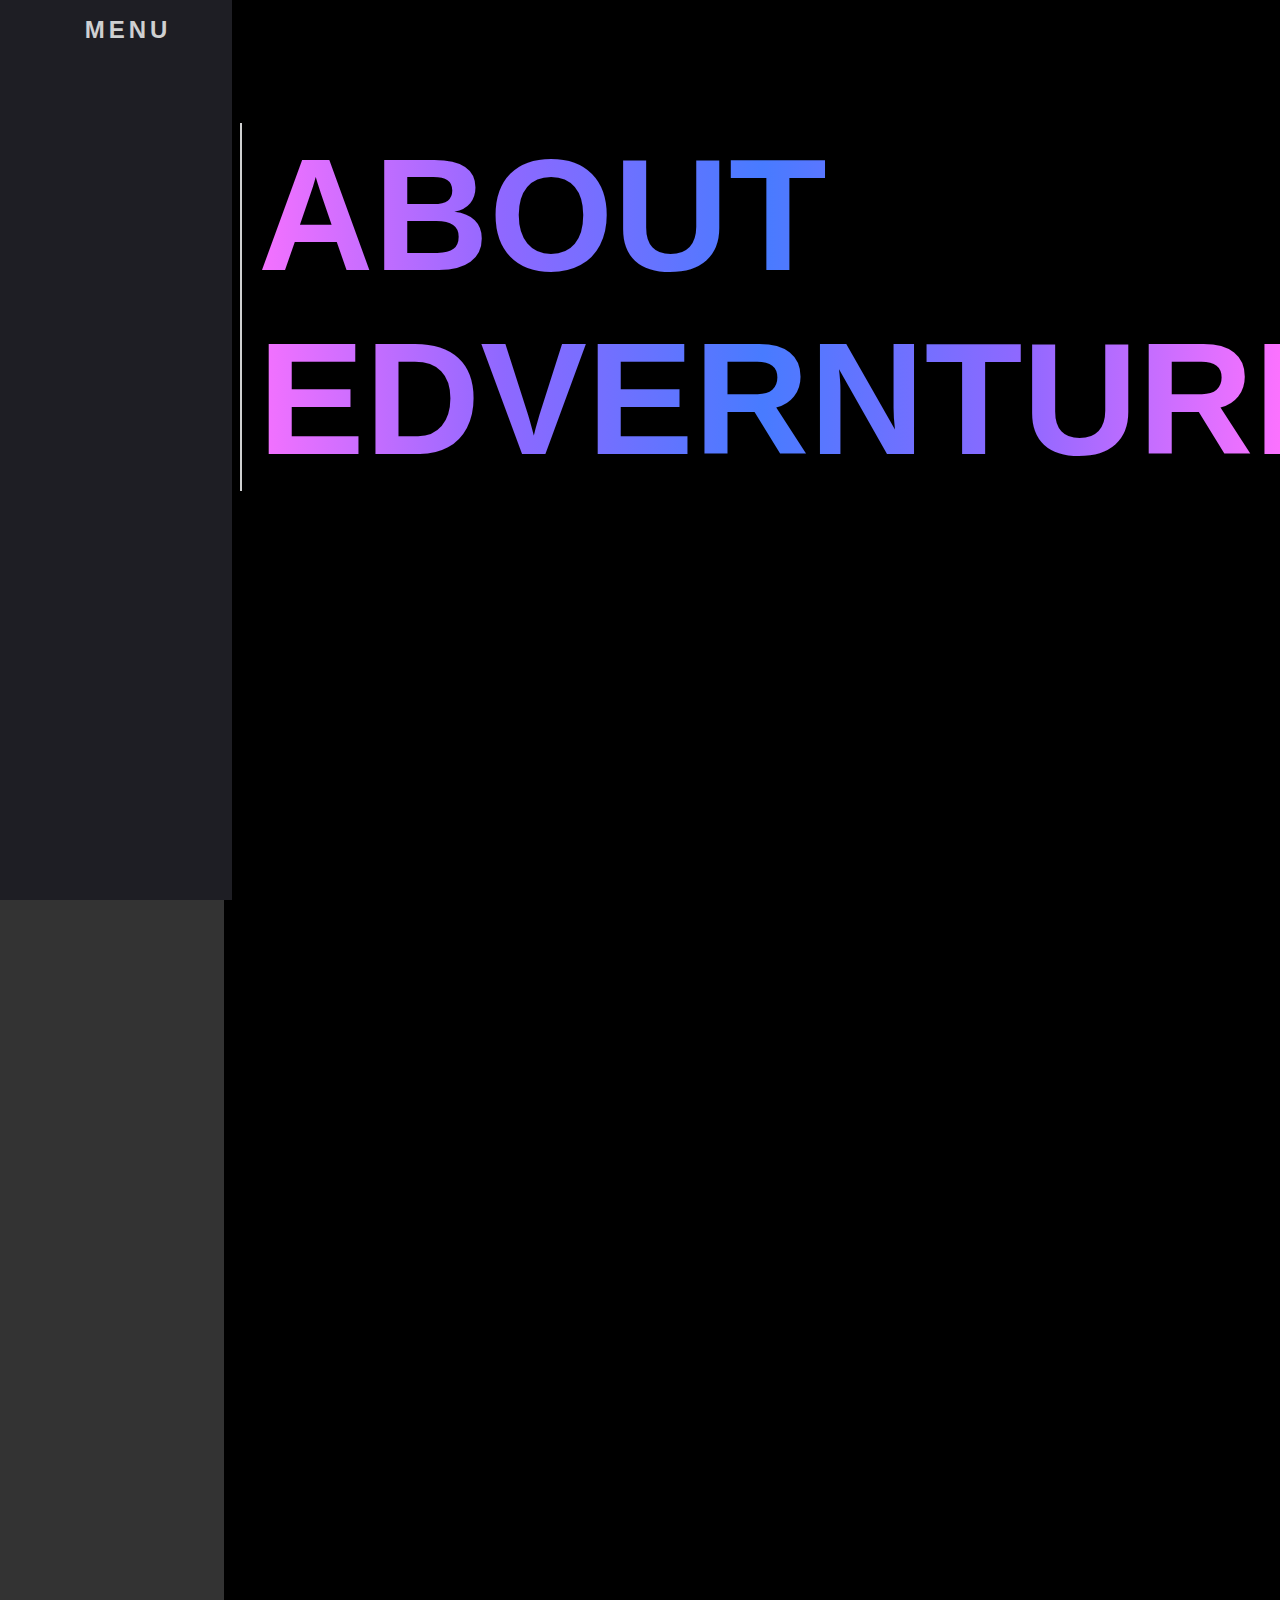
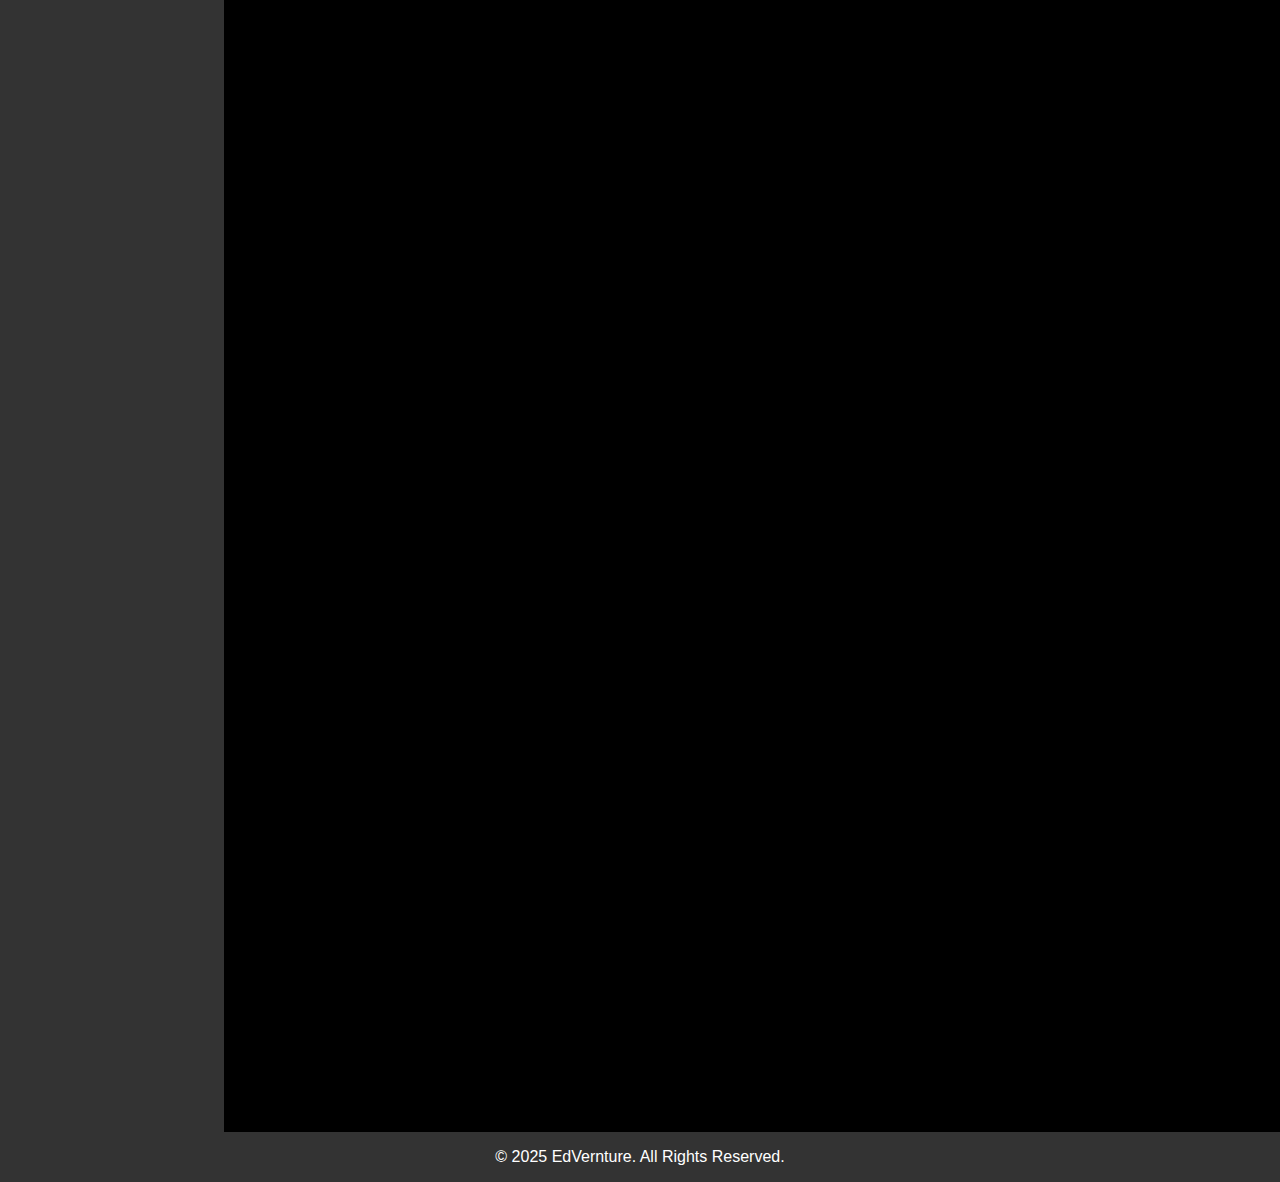
==== Assets/pages/about.html @ 07f0054b "First commit: Basic structure of the website" ====
<!DOCTYPE html>
<html lang="en">
    <head>
        <meta charset="UTF-8">
        <meta name="viewport" content="width=device-width, initial-scale=1.0">
        <title>About EDVERNTURE</title>
        <link rel="stylesheet" href="./about.css">
    </head>
    <body>
        <nav class="navbar">
            <ul class="navbar-nav">
                <li class="logo">
                    <svg id="menuIcon" xmlns="http://www.w3.org/2000/svg" x="0px" y="0px" width="40" height="40" viewBox="0,0,256,256">
                        <g fill="#fffefe" fill-rule="nonzero" stroke="none" stroke-width="1" stroke-linecap="butt" stroke-linejoin="miter" stroke-miterlimit="10" stroke-dasharray="" stroke-dashoffset="0" font-family="none" font-weight="none" font-size="none" text-anchor="none" style="mix-blend-mode: normal"><g transform="scale(5.12,5.12)"><path d="M0,9v2h50v-2zM0,24v2h50v-2zM0,39v2h50v-2z"></path></g></g>
                    </svg>
                    <span class="linktext">MENU</span>                
                </li>
            </ul>
        </nav>

        <div class="main">
            <div id="heading" class="hidden">
                <h1>About<br>EdVernture.</h1>
            </div>
            <div id="us" class="hidden">
                <div class="question">
                    <img src="../svg/questions.svg">
                </div>
                <section class="textcontainer">
                    <p class="who"><b>Who are we?</b></p>
                    <p class="weare">
                        Edvernture is a leading online platform that offers premium 
                        courses across various domains. 
                        Our mission is to make quality education accessible to 
                        everyone and empower individuals to achieve their career 
                        goals.
                    </p>
                </section>
            </div>
            <div id="mission" class="hidden">
                <div class="textContainer">
                    <p class="missionHeading">
                        Our Mission
                    </p>
                    <p class="missionTxt">
                        Our mission is to bridge the skill gap by 
                        providing world-class educational content 
                        and empowering learners with practical skills 
                        to succeed in the real world.
                    </p>
                </div>
                <img src="../svg/mission.svg">
            </div>
        </div>
        <footer>
            <p>&copy; 2025 EdVernture. All Rights Reserved.</p>
        </footer>
        <script>
            const navbar = document.querySelector(".navbar");
            const menuIcon = document.getElementById("menuIcon");
            navbar.addEventListener("mouseenter",() =>{
                menuIcon.style.display = "none";
                document.querySelector(".main").style.marginLeft = "14rem";
            });
            navbar.addEventListener("mouseleave", ()=>{
                menuIcon.style.display = "block";
                document.querySelector(".main").style.marginLeft = "4rem";
            });

            const observer = new IntersectionObserver((entries)=>{
                entries.forEach((entry) => {
                    console.log(entry)
                    if(entry.isIntersecting){
                        entry.target.classList.add('show');
                    }
                    else{
                        entry.target.classList.remove('show');
                    }
                })
            });
            const animationElement = document.querySelectorAll(".hidden");
            animationElement.forEach((el)=>observer.observe(el));
        </script>
    </body>
</html>
---- Assets/pages/about.css ----
:root{
    font-size: 16px;
    font-family: Arial, sans-serif;
    --text-primary:#CFD0D1;
    --text-secondary:#ffffff;
    --bg-primary: #333;
    --bg-secondary: #000;
}
body {
    margin: 0;
    padding: 0;
    background-color: #333;
}

/* Scrollbar  */
body::-webkit-scrollbar{
    width: 0.25rem;
}
body::-webkit-scrollbar-track{
    background: #1e1e24;
}

/* navigation bar */
.navbar{
    width: 4rem;
    height: 100vh;
    padding-left: 0.5rem;
    position: fixed;
    background-color: var(--bg-secondary);
    transition: 200ms ease;
}
.navbar ul {
    list-style: none;
    margin: 0;
    padding: 0;
    display: flex;
    flex-direction: column;
    align-items: center;
}
.navlink{
    display: flex;
    align-items: center;
    height: 5rem;
    color: var(--text-primary);
    text-decoration: none;
}
.linktext{
    display: none;
    margin-left: 1rem;
}
.navbar:hover{
    width: 14rem;
    background:#1e1e24;
}
.navbar:hover .linktext{
    display:block;
}
.nav-item:last-child{
    margin: auto;
}
.navlink svg{
    min-width: 1rem;
    margin: 0 1.5rem;
}
.logo{
    font-weight: bold;
    text-transform: uppercase;
    margin-top: 1rem;
    margin-bottom: 1rem;
    text-align: center;
    font-size: 1.5rem;
    letter-spacing: 0.3ch;
    width: 100%;
    color: var(--text-primary);
}
.logo svg{
    transform: rotate(0deg);
    transition: tranform 200ms;
    padding-top: 1.5rem;
}
.navbar:hover .logo svg{
    transform:rotate(-180deg);
}
#menuIcon{
    padding-left:0.5rem;
}

.main{
    margin-left: 4rem;
    padding: 1rem;
    height: 300vh;
    background: var(--bg-secondary);
    display: flex;
    flex-direction: column;
}

#heading{
    height: 100vh;
    background-color: var(--bg-secondary);
    color: var(--text-primary);
}
#heading h1{
    font-size: 10rem;
    padding-left: 1rem;
    width: 100%;
    border-left: 2px solid var(--text-primary);
    text-transform: uppercase;
    background: linear-gradient(to right, #fc72ff, #8f68ff, #487bff, 
        #8f68ff,#fc72ff);
    background-clip: text;
    -webkit-background-clip: text;
    -webkit-text-fill-color: transparent;
    animation: animate-gradient 2.5s linear infinite;
    position: fixed;
}
#us{
    color: var(--text-primary);
    letter-spacing: 0.3ch;
    display:grid;
    grid-template-columns: 50% 50%;
    height: 60vh;
}
.textcontainer{
    display: flex;
    flex-direction: column;
    justify-content: center;
    align-items: center;
}
.question img{
    width: 100%;
    height: 100%;
    object-fit: cover;
}
.who{
    margin: 1.5rem;
    font-size: 5rem;
}
.weare{
    padding-left: 3rem;
}

#mission{
    margin-top: 20rem;
    color: var(--text-primary);
    letter-spacing: 0.3ch;
    display: grid;
    grid-template-columns: 50% 50%;
    height:60vh;
}
.textContainer{                             /* textContainer and textcontainer are different classes*/
    display: flex;
    flex-direction: column;
    justify-content: center;
    align-items: center;
}
.missionHeading{
    margin: 1.5rem;
    font-size: 5rem;
    font-weight: bold;
}
.missionTxt{
    padding-left:3rem;
}
footer {
    background-color: #333;
    color: white;
    text-align: center;
}
.hidden{
    opacity: 0;
    filter: blur(5px);
    transform: translateX(-100%);
    transition: all 1s;
}
.show{
    opacity: 1;
    filter: blur(0);
    transform: translateX(0);
}
/* Animation */
@keyframes animate-gradient{
    to{
        background-position: 200%;
    }
}
@media(prefers-reduced-motion){
    .hidden{
        transition: none;
    }
}
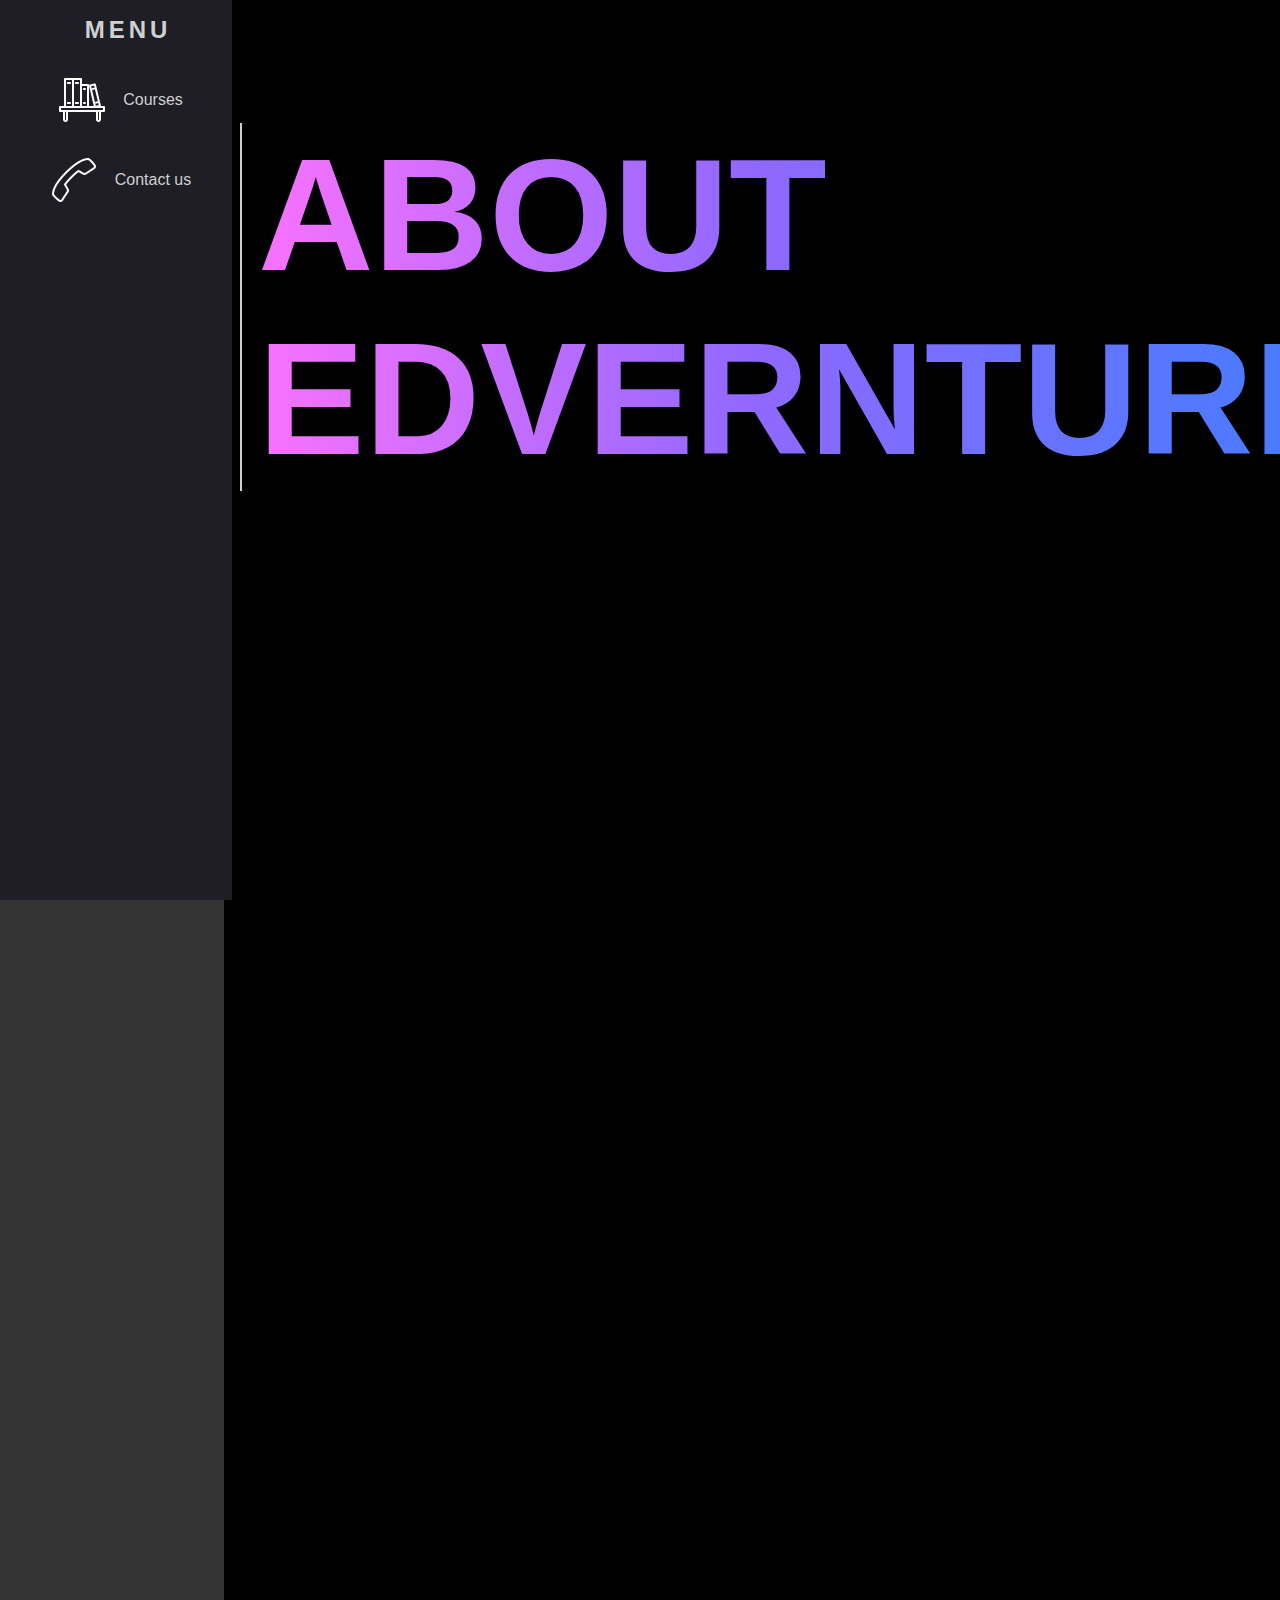
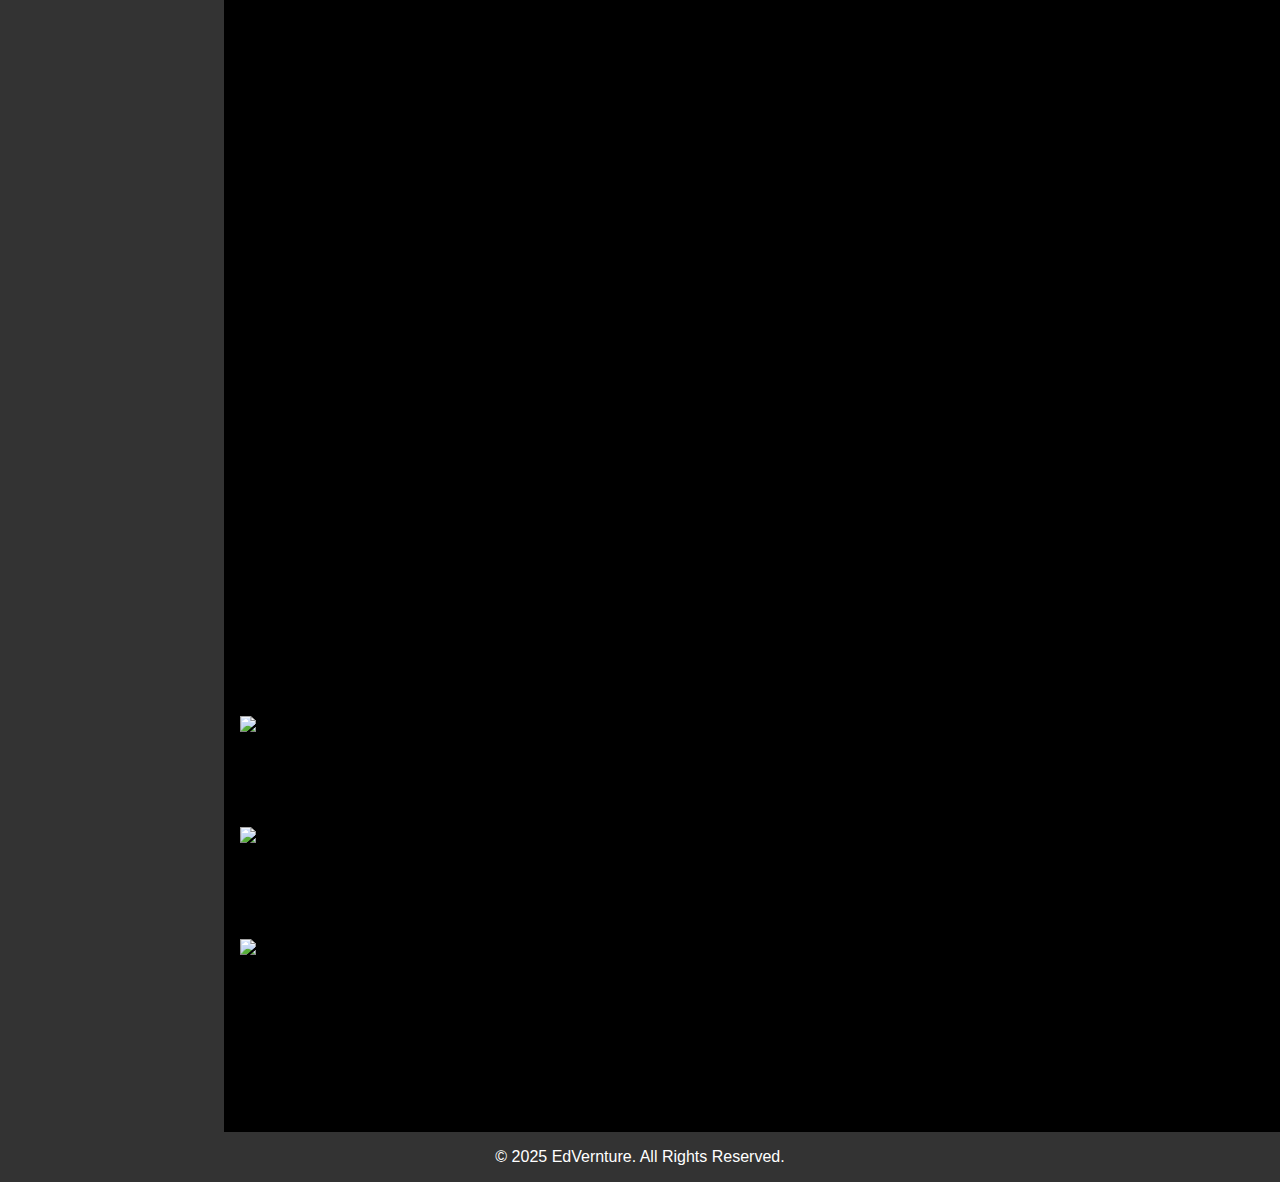
==== commit 44e92000: "Updated Navigation bar and fixed The heading animation" ====
--- a/Assets/pages/about.html
+++ b/Assets/pages/about.html
@@ -14,6 +14,19 @@
                         <g fill="#fffefe" fill-rule="nonzero" stroke="none" stroke-width="1" stroke-linecap="butt" stroke-linejoin="miter" stroke-miterlimit="10" stroke-dasharray="" stroke-dashoffset="0" font-family="none" font-weight="none" font-size="none" text-anchor="none" style="mix-blend-mode: normal"><g transform="scale(5.12,5.12)"><path d="M0,9v2h50v-2zM0,24v2h50v-2zM0,39v2h50v-2z"></path></g></g>
                     </svg>
                     <span class="linktext">MENU</span>                
+                </li>
+                <li class="nav-item">
+                    <a href="./courses.html" class="navlink">
+                        <img src="../img/Courses.png">
+                        <span class="linktext">Courses</span>
+                    </a>
+                </li>
+                <li class="nav-item">
+                    <a href="./contact.html" class="navlink">
+                        <img src="../img/Contact.png">
+                          
+                        <span class="linktext">Contact us</span>
+                    </a>
                 </li>
             </ul>
         </nav>
@@ -51,6 +64,26 @@
                 </div>
                 <img src="../svg/mission.svg">
             </div>
+            <div class="team-container">
+                <div class="team-member">
+                    <img src="https://via.placeholder.com/100" alt="Founder">
+                    <h3>Hardik Jalan</h3>
+                    <p>Founder & CEO</p>
+                </div>
+                <div class="team-member">
+                    <img src="https://via.placeholder.com/100" alt="Instructor">
+                    <h3>Ayush Bhardwaj</h3>
+                    <p>Lead Instructor</p>
+                </div>
+                <div class="team-member">
+                    <img src="https://via.placeholder.com/100" alt="Marketing Head">
+                    <h3>Kevin Parakal</h3>
+                    <p>Marketing Head</p>
+                </div>
+                
+                   
+                </div>
+            </div>
         </div>
         <footer>
             <p>&copy; 2025 EdVernture. All Rights Reserved.</p>
--- a/Assets/pages/about.css
+++ b/Assets/pages/about.css
@@ -106,12 +106,12 @@
     border-left: 2px solid var(--text-primary);
     text-transform: uppercase;
     background: linear-gradient(to right, #fc72ff, #8f68ff, #487bff, 
-        #8f68ff,#fc72ff);
+    #8f68ff,#fc72ff);
+    background-size: 200%;
     background-clip: text;
     -webkit-background-clip: text;
     -webkit-text-fill-color: transparent;
-    animation: animate-gradient 2.5s linear infinite;
-    position: fixed;
+    animation: animate-gradient 2s linear infinite;
 }
 #us{
     color: var(--text-primary);
@@ -182,6 +182,8 @@
     to{
         background-position: 200%;
     }
+    /* 0% { background-position: left; }
+    100% { background-position: right; } */
 }
 @media(prefers-reduced-motion){
     .hidden{
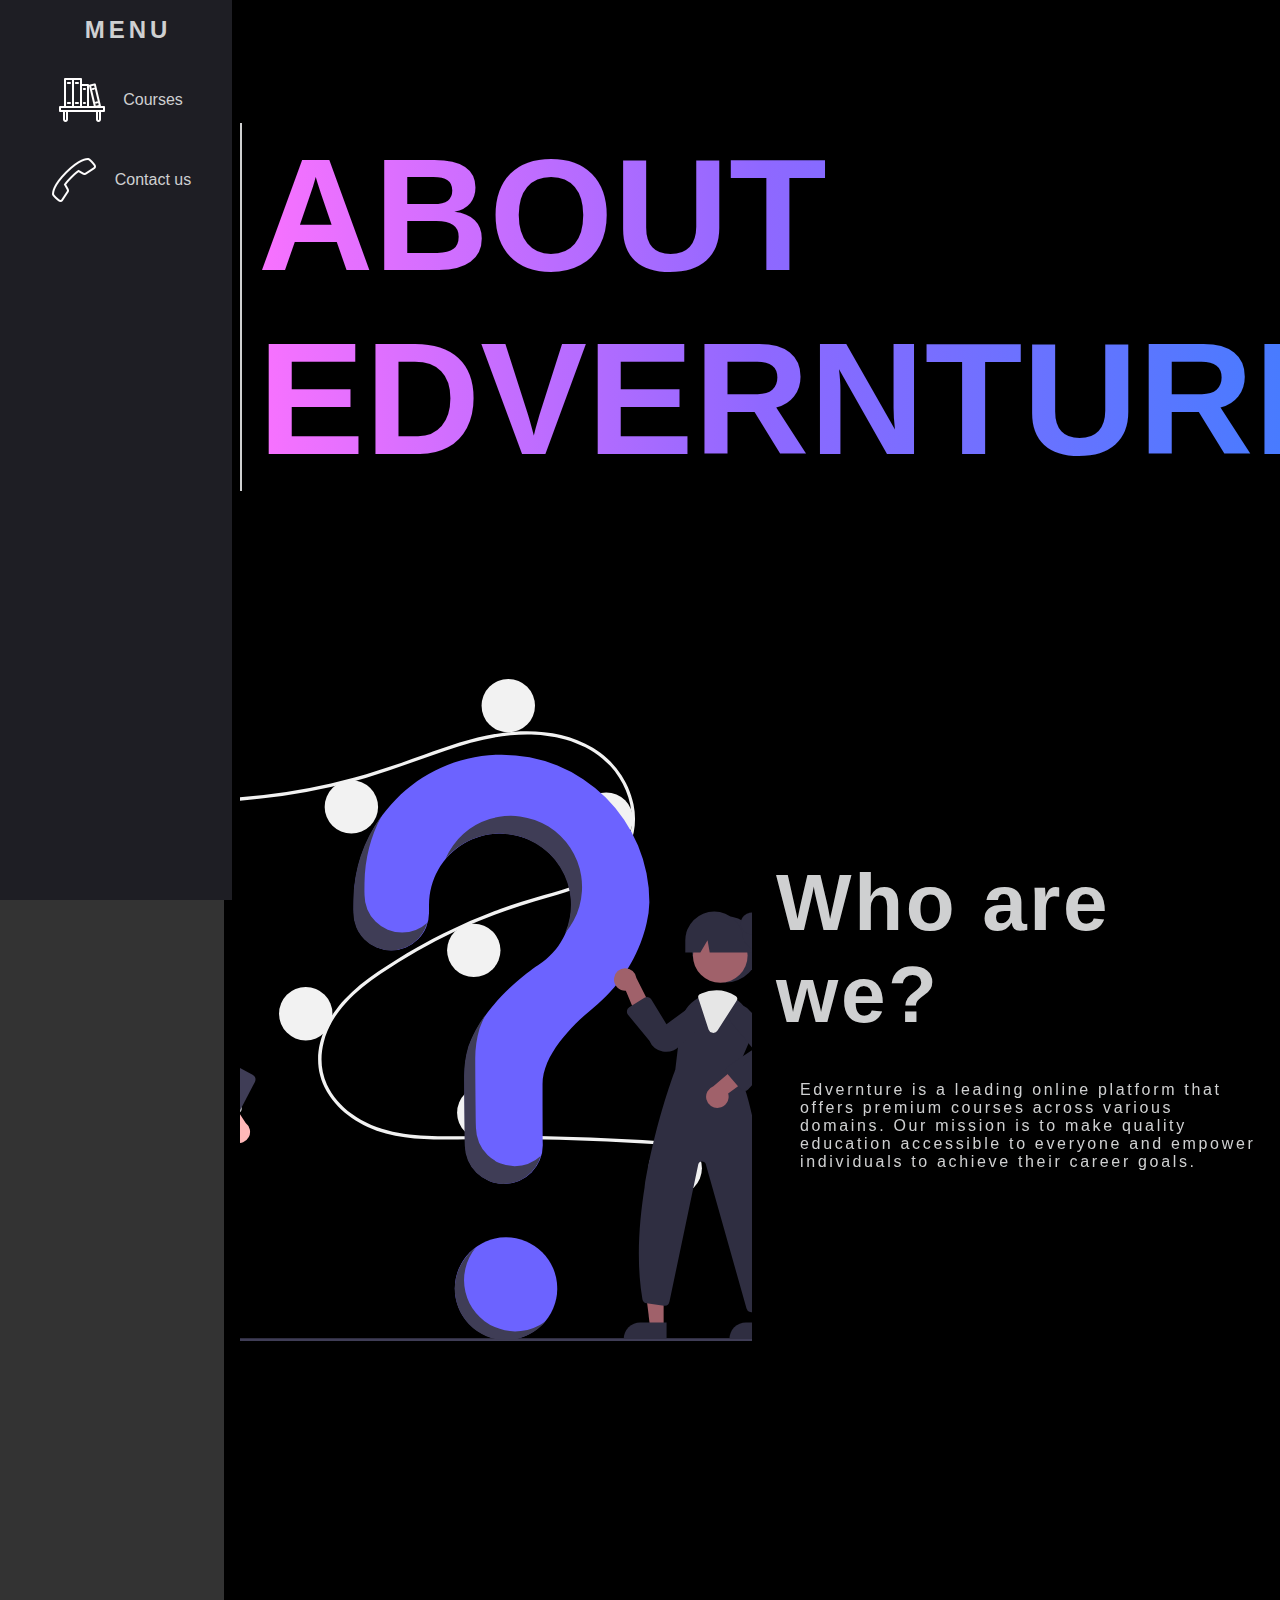
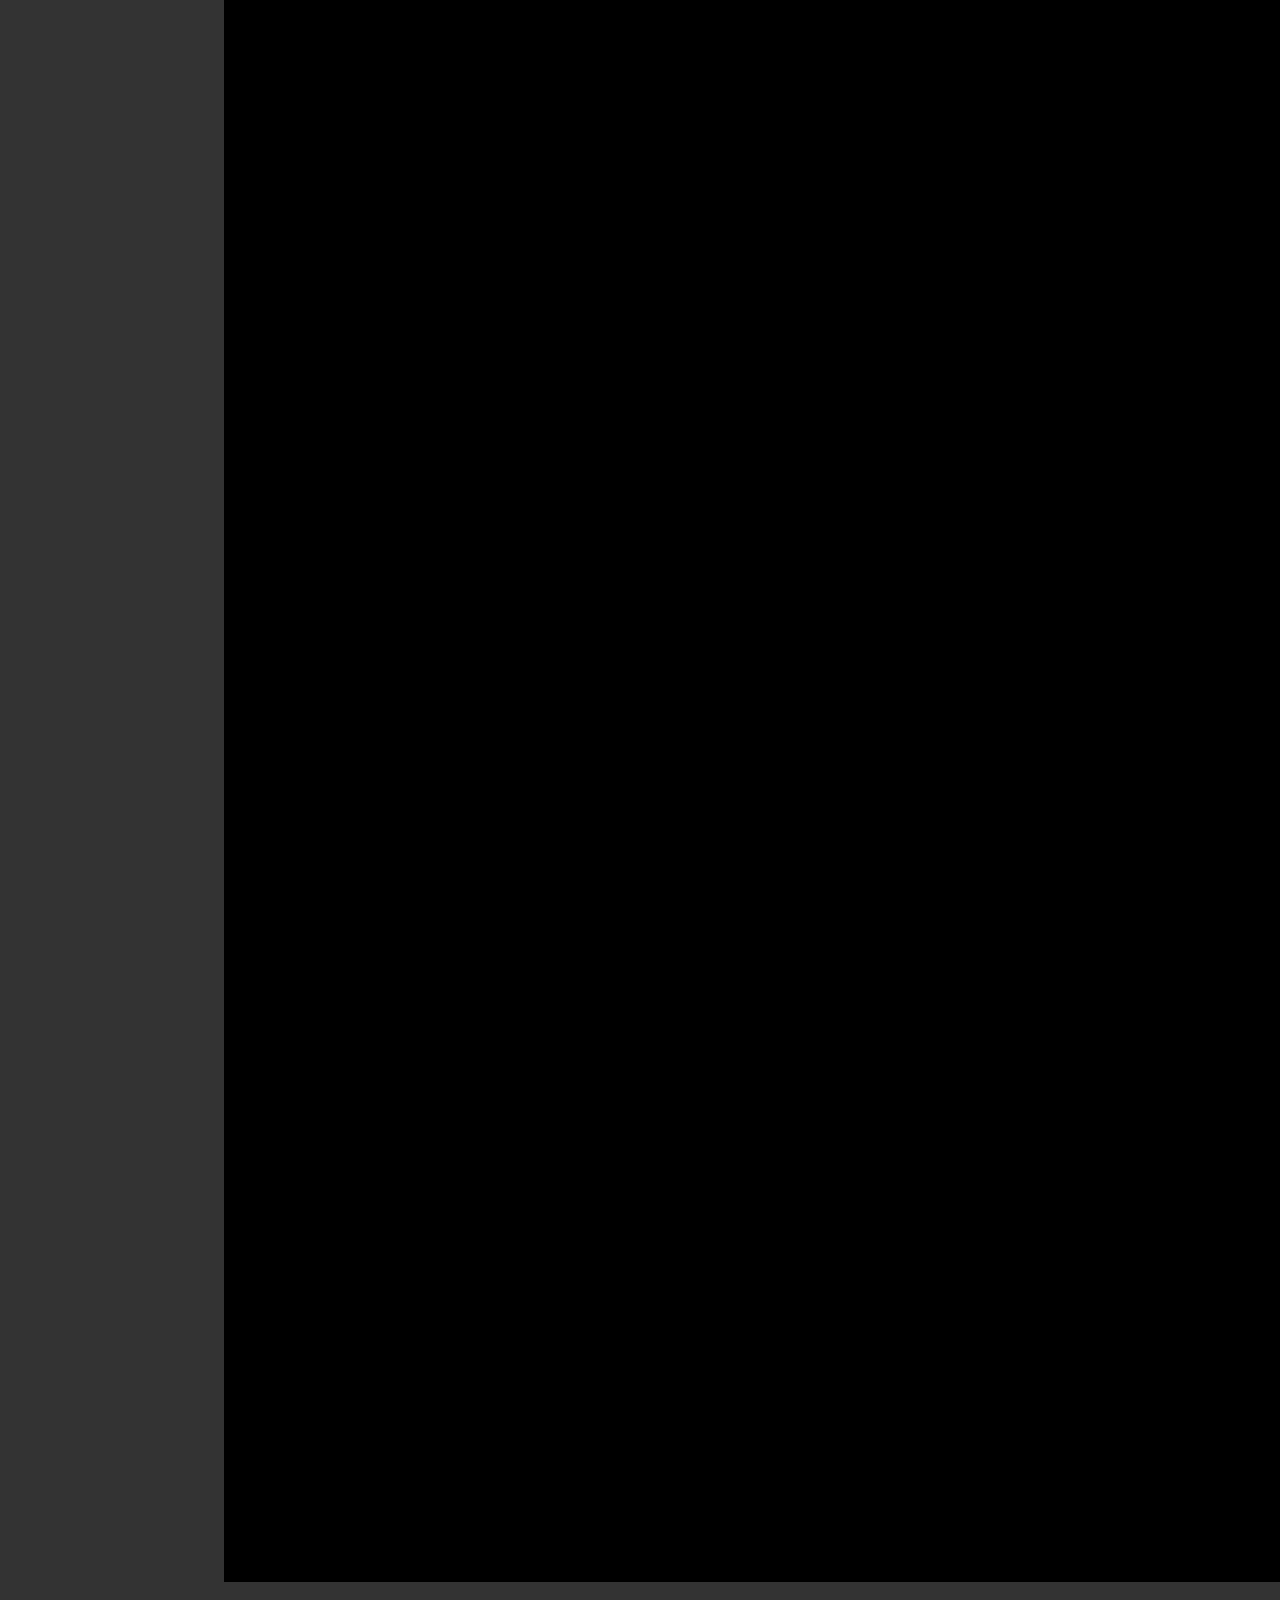
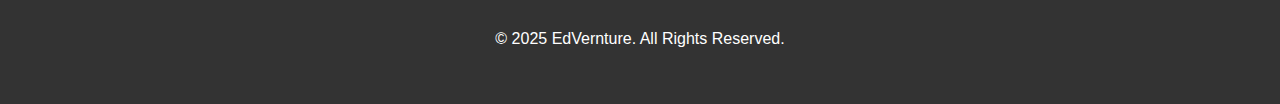
==== commit e59a7b63: "Added Team Section" ====
--- a/Assets/pages/about.html
+++ b/Assets/pages/about.html
@@ -64,25 +64,19 @@
                 </div>
                 <img src="../svg/mission.svg">
             </div>
-            <div class="team-container">
-                <div class="team-member">
-                    <img src="https://via.placeholder.com/100" alt="Founder">
-                    <h3>Hardik Jalan</h3>
-                    <p>Founder & CEO</p>
+
+            <div class="hidden" id="team">
+                <div class="team-container">
+                    <div class="team-member">
+                        <h3>Ayush Saraf</h3>
+                        <p>Founder</p>
+                    </div>
+                    <div class="team-member">
+                        <h3>Shlok Ghadekar</h3>
+                        <p>CEO</p>
+                    </div>
                 </div>
-                <div class="team-member">
-                    <img src="https://via.placeholder.com/100" alt="Instructor">
-                    <h3>Ayush Bhardwaj</h3>
-                    <p>Lead Instructor</p>
-                </div>
-                <div class="team-member">
-                    <img src="https://via.placeholder.com/100" alt="Marketing Head">
-                    <h3>Kevin Parakal</h3>
-                    <p>Marketing Head</p>
-                </div>
-                
-                   
-                </div>
+                <h2 class="team">Our Team</h2>
             </div>
         </div>
         <footer>
@@ -113,6 +107,17 @@
             });
             const animationElement = document.querySelectorAll(".hidden");
             animationElement.forEach((el)=>observer.observe(el));
+
+            const color1 = "#333";
+            const teamMember = document.querySelectorAll(".team-member");
+            teamMember.forEach((el) => {
+                el.addEventListener("mouseenter",() => {
+                    el.style.backgroundColor = 'white';
+                });
+                el.addEventListener("mouseleave",() => {
+                    el.style.backgroundColor = '';
+                });
+            });
         </script>
     </body>
 </html>
--- a/Assets/pages/about.css
+++ b/Assets/pages/about.css
@@ -88,7 +88,7 @@
 .main{
     margin-left: 4rem;
     padding: 1rem;
-    height: 300vh;
+    height: 350vh;
     background: var(--bg-secondary);
     display: flex;
     flex-direction: column;
@@ -118,7 +118,7 @@
     letter-spacing: 0.3ch;
     display:grid;
     grid-template-columns: 50% 50%;
-    height: 60vh;
+    height: 100vh;
 }
 .textcontainer{
     display: flex;
@@ -145,7 +145,7 @@
     letter-spacing: 0.3ch;
     display: grid;
     grid-template-columns: 50% 50%;
-    height:60vh;
+    height:100vh;
 }
 .textContainer{                             /* textContainer and textcontainer are different classes*/
     display: flex;
@@ -161,9 +161,53 @@
 .missionTxt{
     padding-left:3rem;
 }
+#team{
+    height: 100vh;
+    padding-top: 20vh;
+    display: grid;
+    grid-template-columns: 50% 50%;
+}
+.team{
+    padding-top: 5rem;
+    text-align: center;
+    font-size: 5rem;
+    margin-bottom: 20px;
+    color: var(--text-primary);
+}
+.team-container {
+    padding-top: 5rem;
+    display: flex;
+    flex-direction: column;
+    gap: 20px;
+    text-align: center;
+}
+
+.team-member {
+    padding: 20px;
+    border-radius: 10px;
+    transition: transform 0.3s;
+}
+
+.team-member:hover {
+    transform: scale(1.05);
+}
+
+.team-member h3 {
+    margin: 10px 0 5px;
+    color: #a435f0;
+    font-size: 2rem;
+}
+
+.team-member p {
+    font-size: 0.9rem;
+    color: #999;
+}
+
 footer {
+    height: 10vh;
     background-color: #333;
     color: white;
+    padding-top:2rem;
     text-align: center;
 }
 .hidden{
@@ -182,8 +226,6 @@
     to{
         background-position: 200%;
     }
-    /* 0% { background-position: left; }
-    100% { background-position: right; } */
 }
 @media(prefers-reduced-motion){
     .hidden{
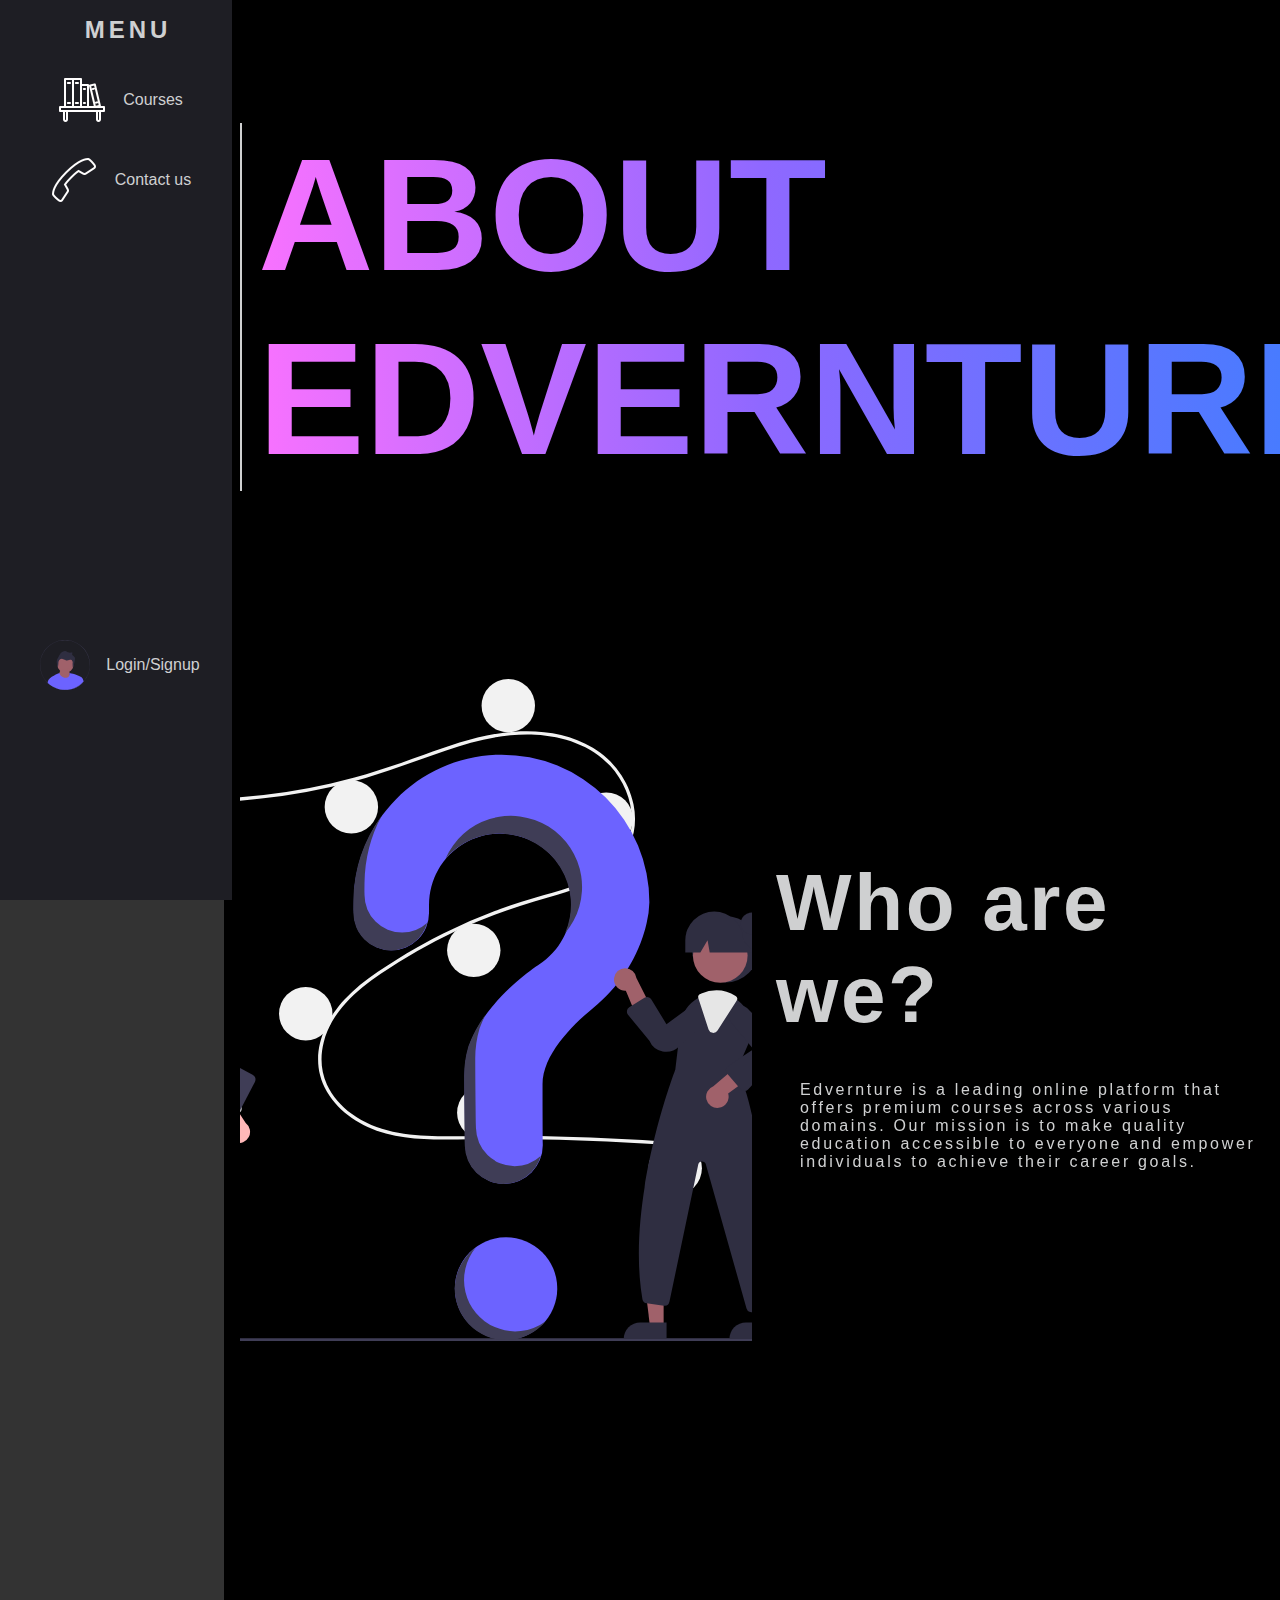
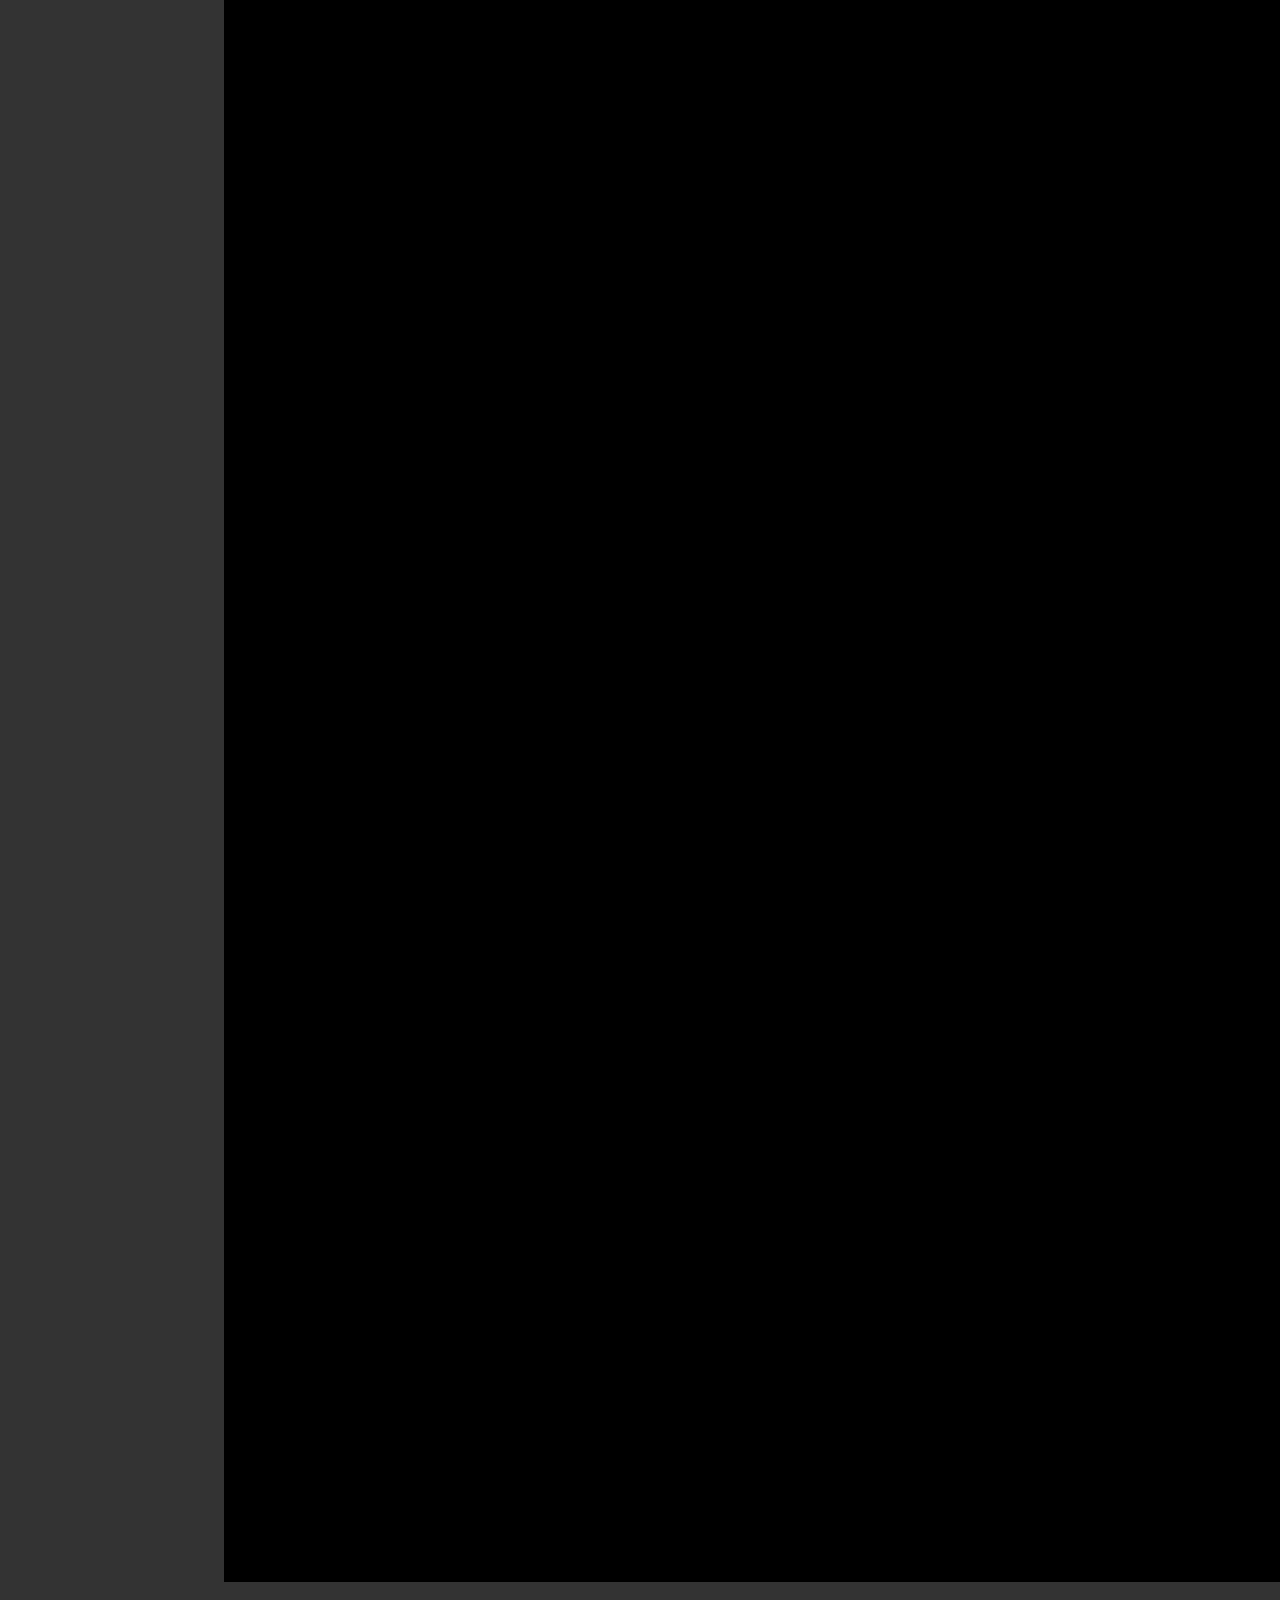
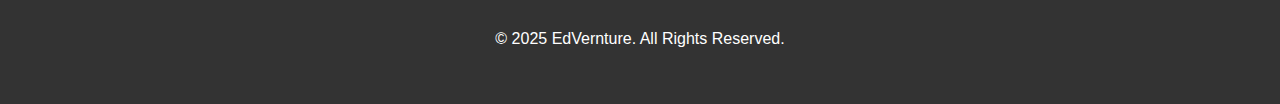
==== commit 73a1f1e5: "Added Login/Signup Page" ====
--- a/Assets/pages/about.html
+++ b/Assets/pages/about.html
@@ -26,6 +26,12 @@
                         <img src="../img/Contact.png">
                           
                         <span class="linktext">Contact us</span>
+                    </a>
+                </li>
+                <li class="nav-item" id="logincontainer">
+                    <a href="./login.html" class="navlink">
+                        <img src="../svg/profilePicMale.svg" id="login">
+                        <span class="linktext">Login/Signup</span>
                     </a>
                 </li>
             </ul>
--- a/Assets/pages/about.css
+++ b/Assets/pages/about.css
@@ -83,6 +83,12 @@
 }
 #menuIcon{
     padding-left:0.5rem;
+}#login{
+    height: 50px;
+    width: 50px;
+}
+#logincontainer{
+    margin-top:45vh;
 }
 
 .main{
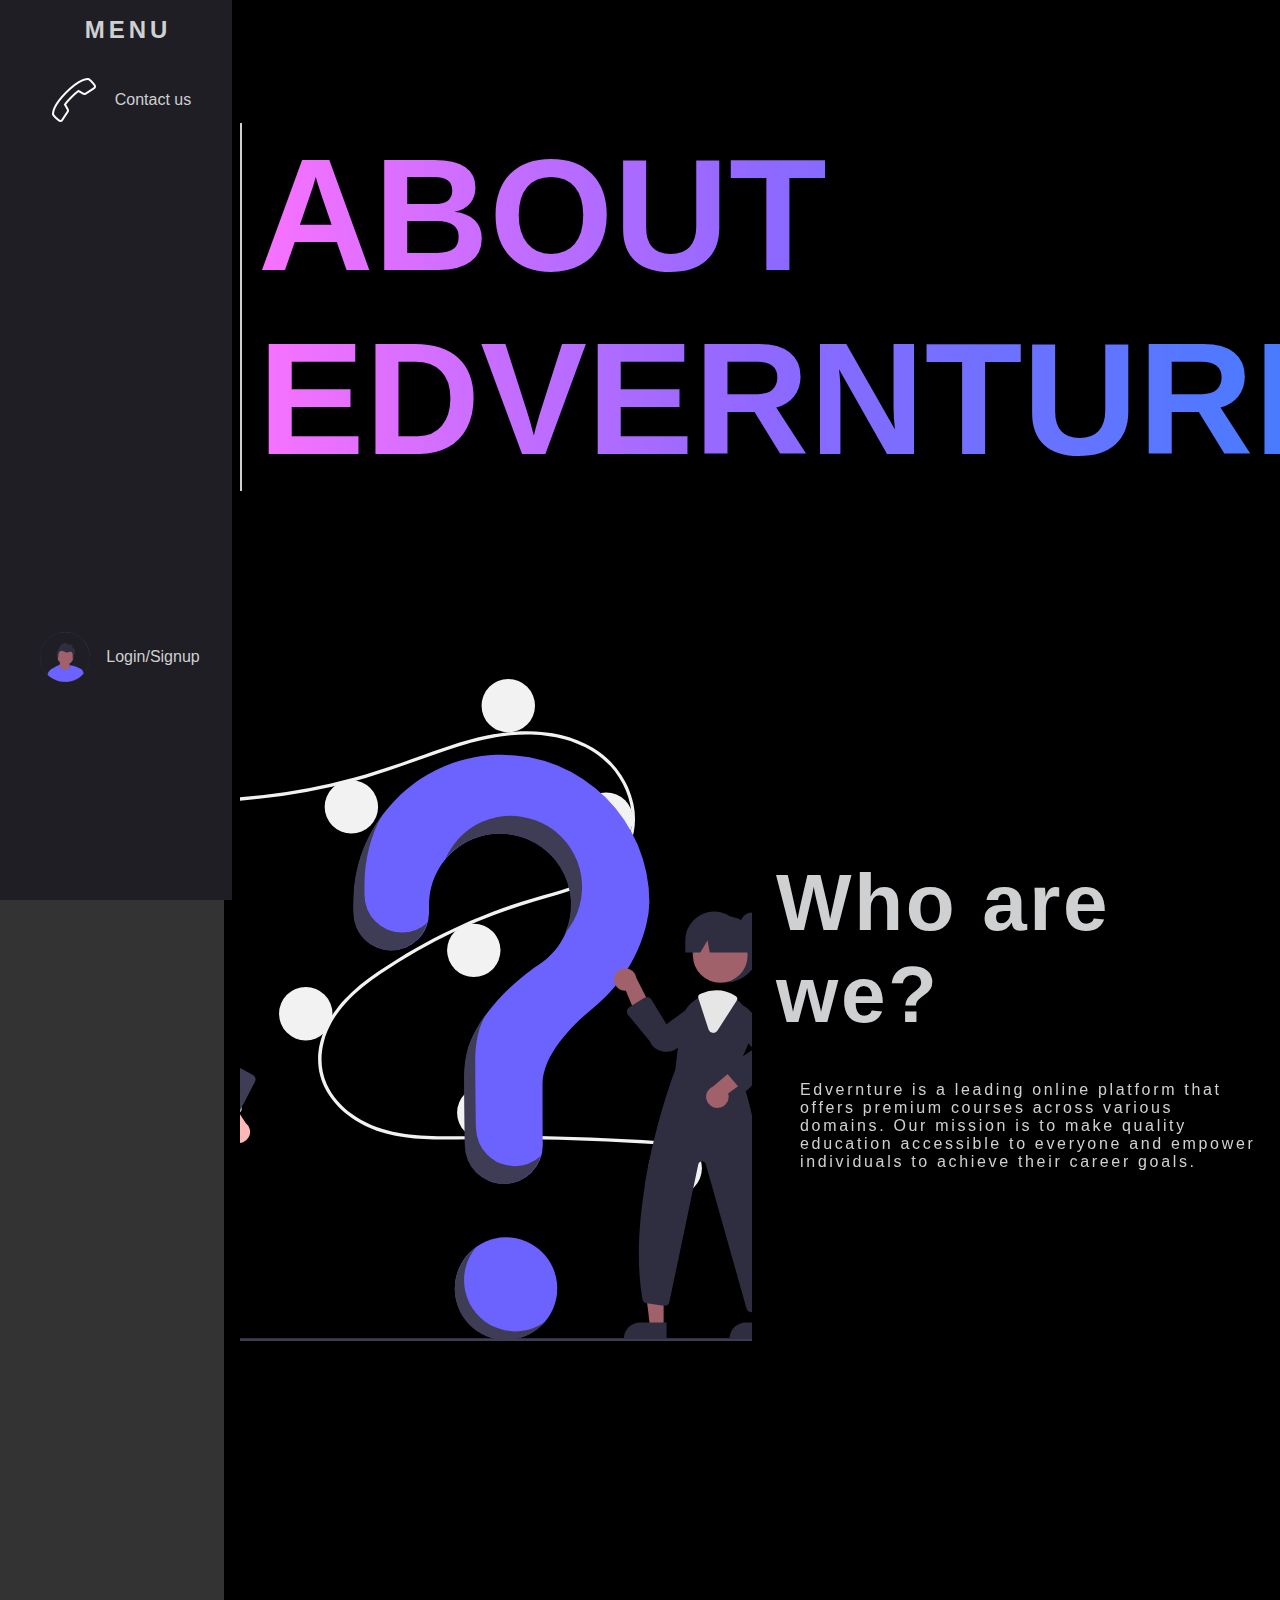
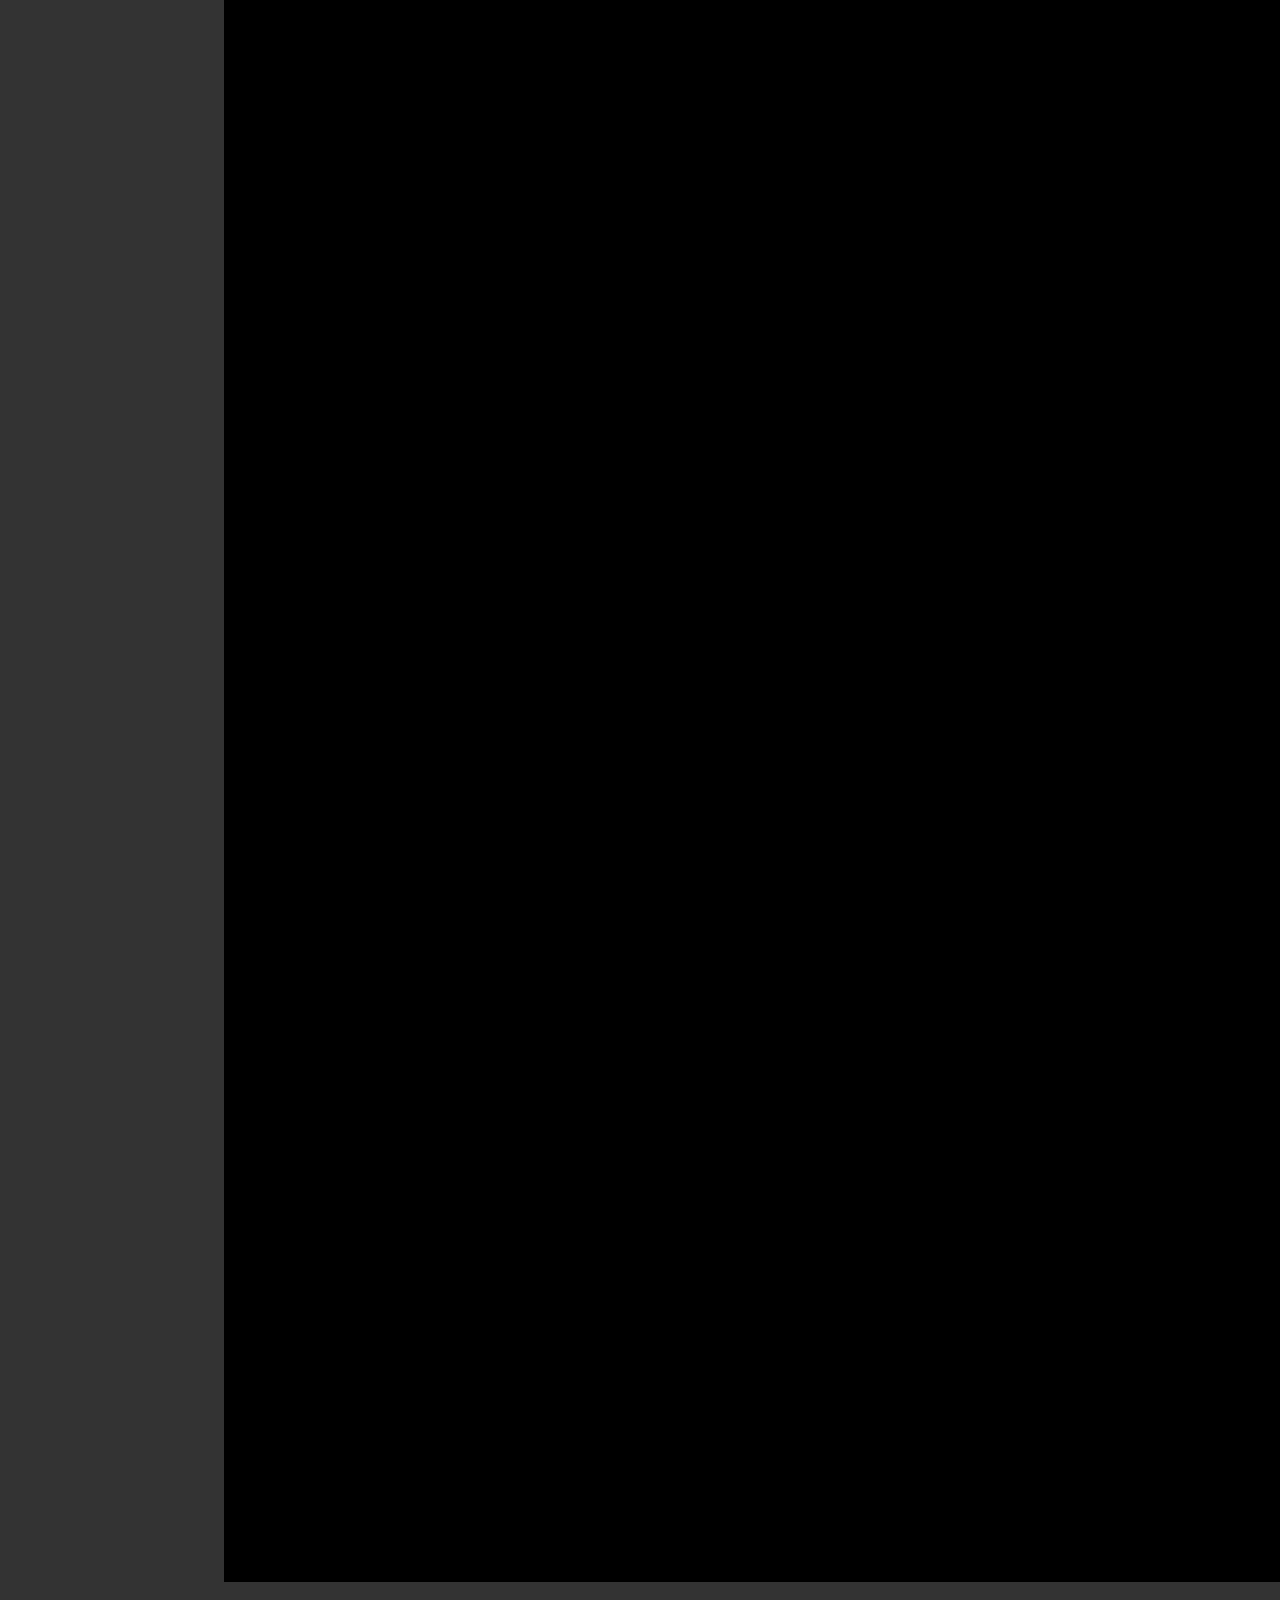
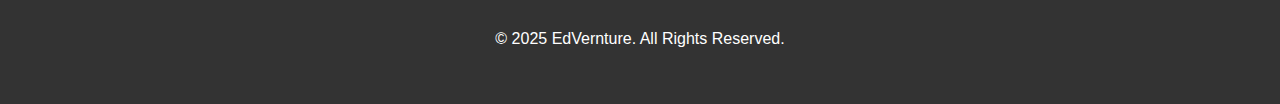
==== commit af09519d: "Added the login functionality" ====
--- a/Assets/pages/about.html
+++ b/Assets/pages/about.html
@@ -15,7 +15,7 @@
                     </svg>
                     <span class="linktext">MENU</span>                
                 </li>
-                <li class="nav-item">
+                <li id="courses" class="nav-item">
                     <a href="./courses.html" class="navlink">
                         <img src="../img/Courses.png">
                         <span class="linktext">Courses</span>
@@ -29,7 +29,7 @@
                     </a>
                 </li>
                 <li class="nav-item" id="logincontainer">
-                    <a href="./login.html" class="navlink">
+                    <a href="./form.html" class="navlink">
                         <img src="../svg/profilePicMale.svg" id="login">
                         <span class="linktext">Login/Signup</span>
                     </a>
@@ -56,7 +56,7 @@
                     </p>
                 </section>
             </div>
-            <div id="mission" class="hidden">
+            <div id="mission" class="hidden"> 
                 <div class="textContainer">
                     <p class="missionHeading">
                         Our Mission
@@ -124,6 +124,16 @@
                     el.style.backgroundColor = '';
                 });
             });
+            function chkLogin(){
+                const logUser = localStorage.getItem("loggedInUser");
+                if(logUser){
+                    document.getElementById("courses").style.display = "block";
+                }
+                else{
+                    document.getElementById("courses").style.display = "none";
+                }
+            }
+            chkLogin()
         </script>
     </body>
 </html>
--- a/Assets/pages/about.css
+++ b/Assets/pages/about.css
@@ -88,7 +88,7 @@
     width: 50px;
 }
 #logincontainer{
-    margin-top:45vh;
+    margin-top:53vh;
 }
 
 .main{
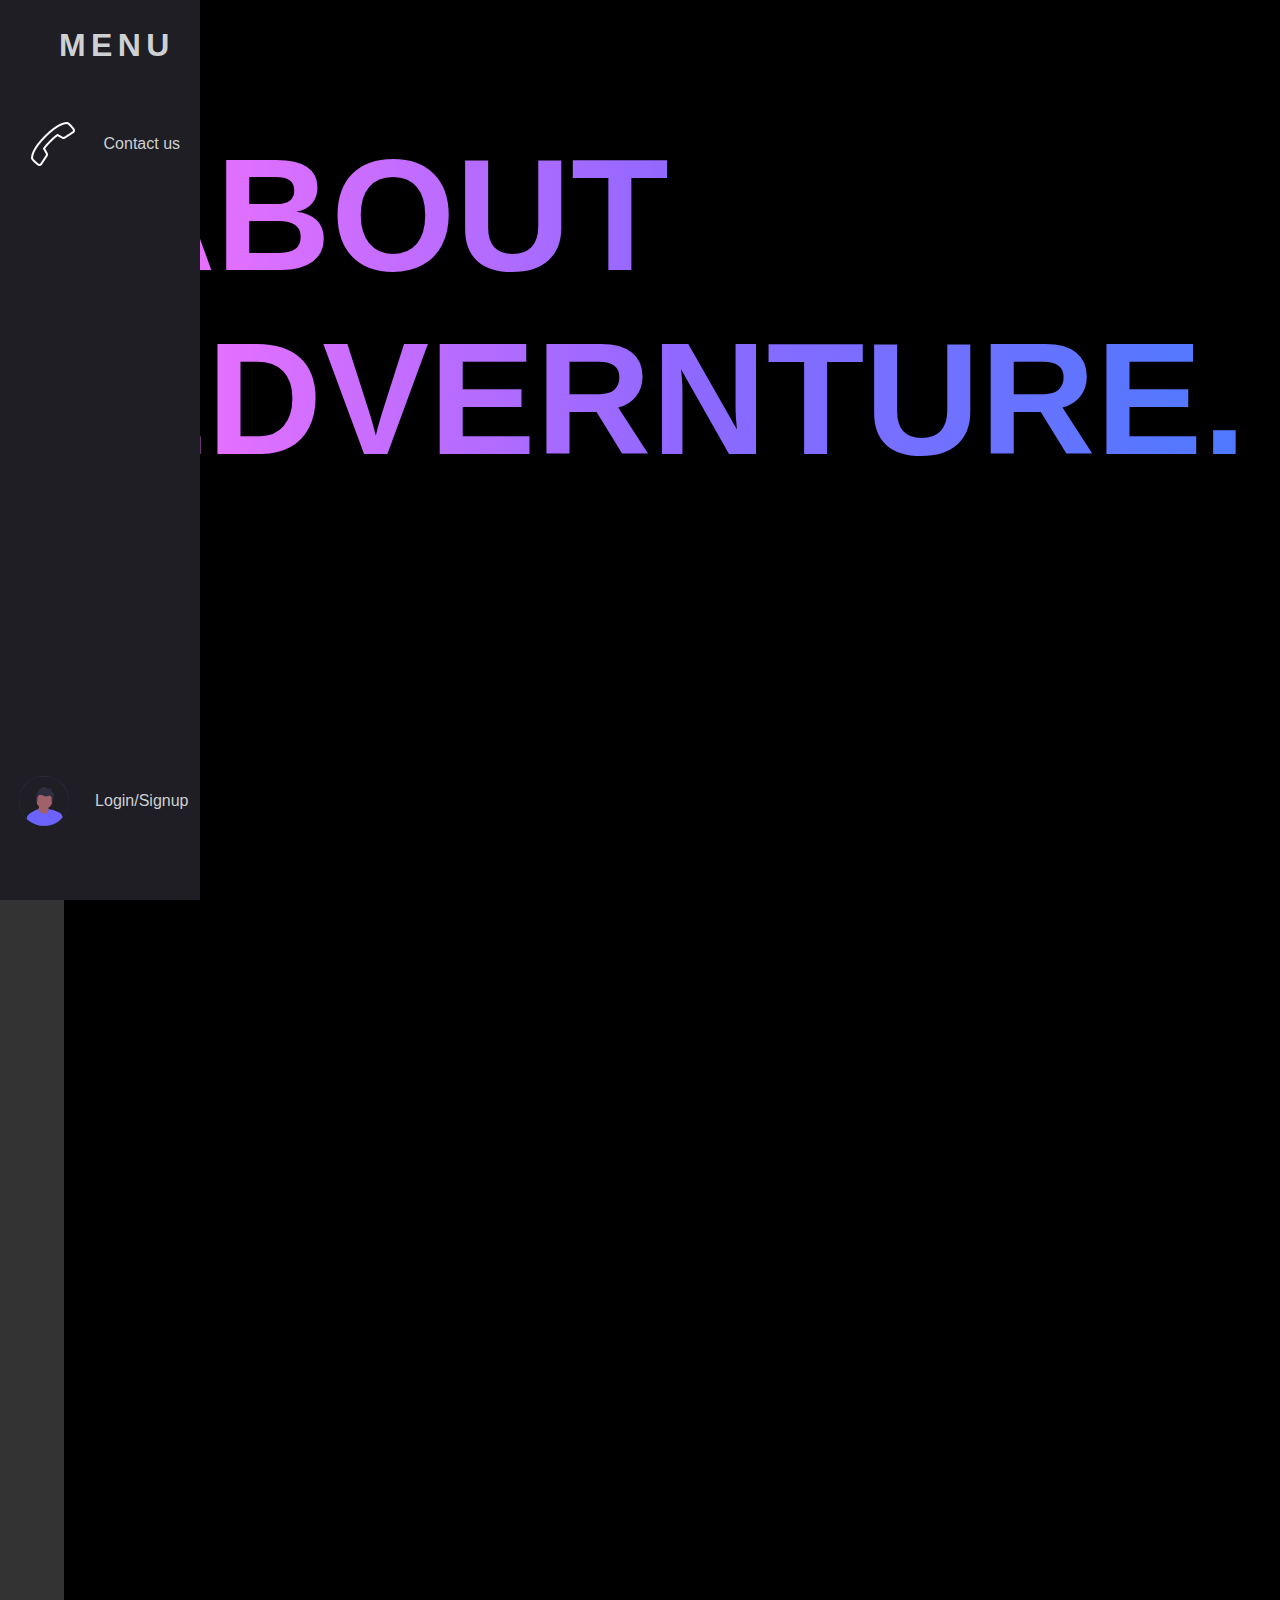
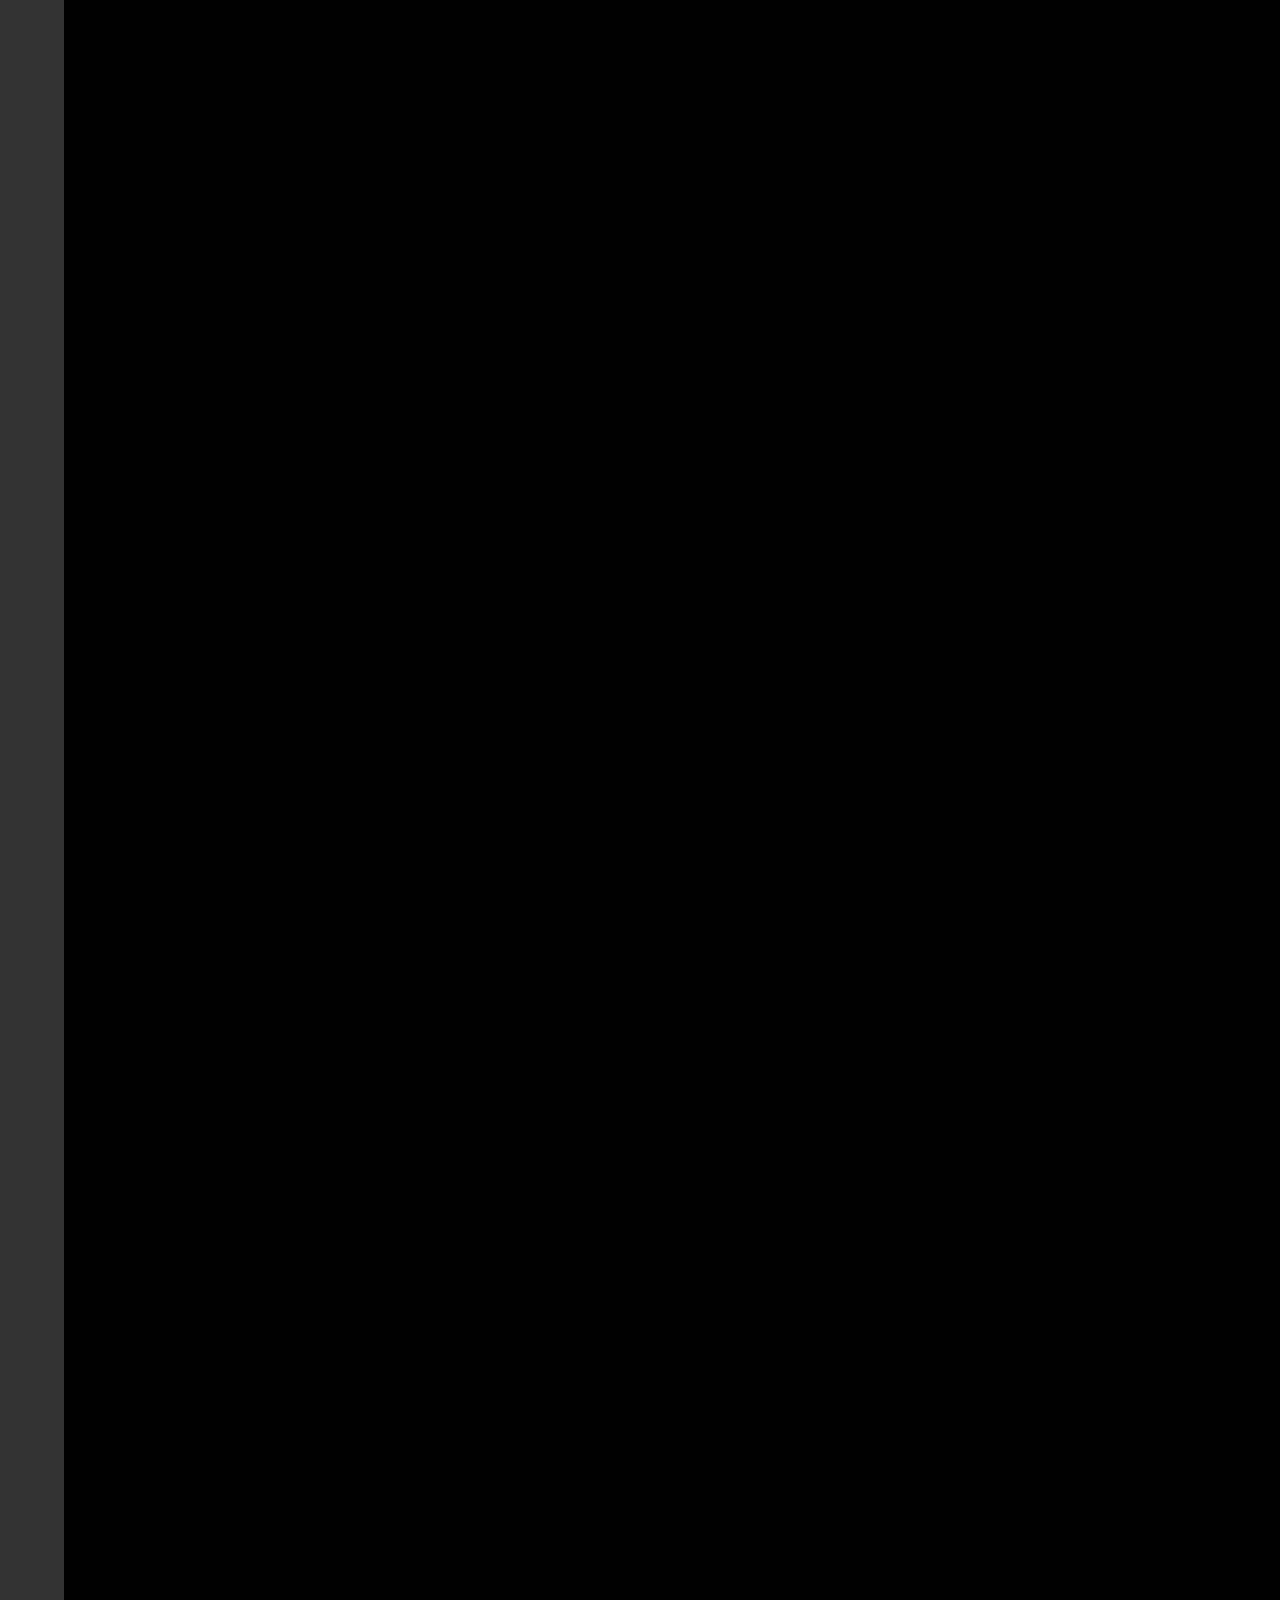
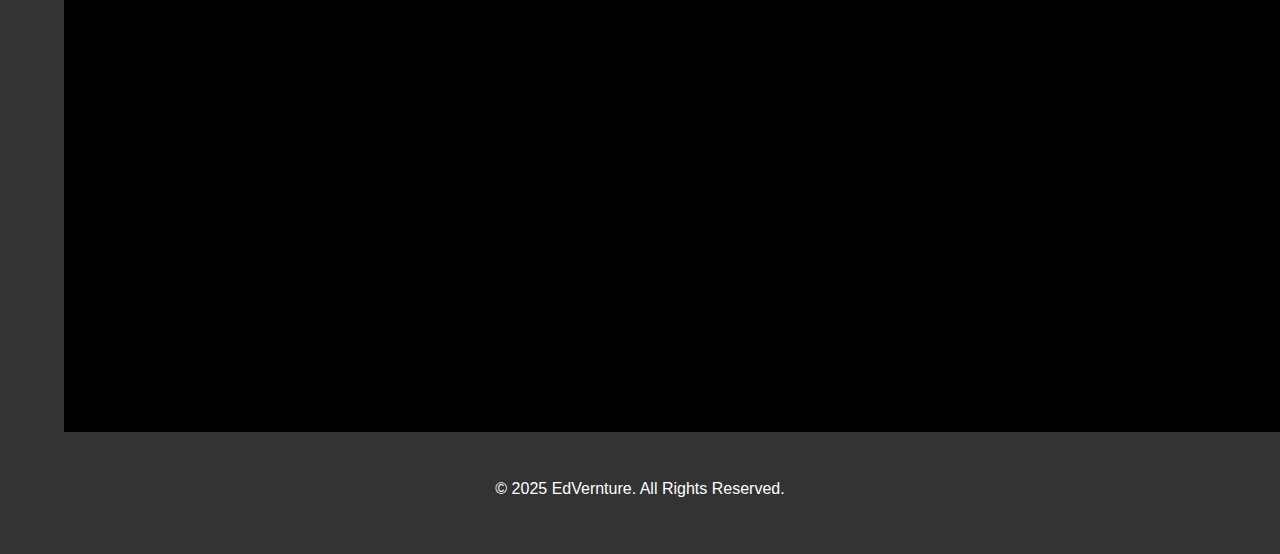
==== commit 26037eb3: "Added anime.js lib. Made navbar animation smoother in home,about,conact page. Made about animation b" ====
--- a/Assets/pages/about.html
+++ b/Assets/pages/about.html
@@ -34,14 +34,18 @@
                         <span class="linktext">Login/Signup</span>
                     </a>
                 </li>
+                <li class="nav-item hidden" id="logout">
+                    <a class="navlink"><img src="../img/logout.png">
+                    <span class="linktext">LogOut</span></a>
+                </li>
             </ul>
         </nav>
 
         <div class="main">
-            <div id="heading" class="hidden">
+            <div id="heading" class="hiddenleft">
                 <h1>About<br>EdVernture.</h1>
             </div>
-            <div id="us" class="hidden">
+            <div id="us" class="hiddenright">
                 <div class="question">
                     <img src="../svg/questions.svg">
                 </div>
@@ -56,7 +60,7 @@
                     </p>
                 </section>
             </div>
-            <div id="mission" class="hidden"> 
+            <div id="mission" class="hiddenleft"> 
                 <div class="textContainer">
                     <p class="missionHeading">
                         Our Mission
@@ -71,7 +75,7 @@
                 <img src="../svg/mission.svg">
             </div>
 
-            <div class="hidden" id="team">
+            <div class="hiddenright" id="team">
                 <div class="team-container">
                     <div class="team-member">
                         <h3>Ayush Saraf</h3>
@@ -89,17 +93,6 @@
             <p>&copy; 2025 EdVernture. All Rights Reserved.</p>
         </footer>
         <script>
-            const navbar = document.querySelector(".navbar");
-            const menuIcon = document.getElementById("menuIcon");
-            navbar.addEventListener("mouseenter",() =>{
-                menuIcon.style.display = "none";
-                document.querySelector(".main").style.marginLeft = "14rem";
-            });
-            navbar.addEventListener("mouseleave", ()=>{
-                menuIcon.style.display = "block";
-                document.querySelector(".main").style.marginLeft = "4rem";
-            });
-
             const observer = new IntersectionObserver((entries)=>{
                 entries.forEach((entry) => {
                     console.log(entry)
@@ -111,7 +104,11 @@
                     }
                 })
             });
-            const animationElement = document.querySelectorAll(".hidden");
+            const animationElement = [
+                ...document.querySelectorAll(".hiddenright"), 
+                ...document.querySelectorAll(".hiddenleft")
+                ];
+
             animationElement.forEach((el)=>observer.observe(el));
 
             const color1 = "#333";
@@ -124,16 +121,25 @@
                     el.style.backgroundColor = '';
                 });
             });
+
+            const logoutBtn = document.getElementById("logout");
             function chkLogin(){
                 const logUser = localStorage.getItem("loggedInUser");
                 if(logUser){
                     document.getElementById("courses").style.display = "block";
+                    document.getElementById("logincontainer").classList.add('notvisible');
+                    logoutBtn.classList.remove('notvisible');
                 }
                 else{
                     document.getElementById("courses").style.display = "none";
+                    logoutBtn.classList.add('notvisible');
                 }
             }
             chkLogin()
+            logoutBtn.addEventListener("click",()=>{
+                localStorage.removeItem("loggedInUser");
+                location.reload();
+            })
         </script>
     </body>
 </html>
--- a/Assets/pages/about.css
+++ b/Assets/pages/about.css
@@ -22,12 +22,12 @@
 
 /* navigation bar */
 .navbar{
-    width: 4rem;
+    width: 5vw;
     height: 100vh;
     padding-left: 0.5rem;
     position: fixed;
     background-color: var(--bg-secondary);
-    transition: 200ms ease;
+    transition: 400ms ease-in-out;
 }
 .navbar ul {
     list-style: none;
@@ -36,72 +36,65 @@
     display: flex;
     flex-direction: column;
     align-items: center;
+    height: 100vh;
 }
 .navlink{
     display: flex;
     align-items: center;
-    height: 5rem;
+    height: 15vh;
     color: var(--text-primary);
     text-decoration: none;
 }
 .linktext{
     display: none;
-    margin-left: 1rem;
+    margin-left: 2vw;
 }
 .navbar:hover{
-    width: 14rem;
+    width: 15vw;
     background:#1e1e24;
+    z-index: 1;
 }
 .navbar:hover .linktext{
     display:block;
 }
-.nav-item:last-child{
-    margin: auto;
-}
-.navlink svg{
-    min-width: 1rem;
-    margin: 0 1.5rem;
-}
+.navbar:hover #menuIcon{
+    display: none;
+}
+
 .logo{
     font-weight: bold;
     text-transform: uppercase;
-    margin-top: 1rem;
-    margin-bottom: 1rem;
-    text-align: center;
-    font-size: 1.5rem;
+    margin-top: 3vh;
+    margin-bottom: 1vw;
+    text-align: center;
+    font-size: 2rem;
     letter-spacing: 0.3ch;
     width: 100%;
     color: var(--text-primary);
 }
-.logo svg{
-    transform: rotate(0deg);
-    transition: tranform 200ms;
-    padding-top: 1.5rem;
-}
-.navbar:hover .logo svg{
-    transform:rotate(-180deg);
-}
-#menuIcon{
-    padding-left:0.5rem;
-}#login{
+
+#login{
     height: 50px;
     width: 50px;
 }
 #logincontainer{
-    margin-top:53vh;
+    margin-top:58vh;
+}
+#logout{
+    margin-top: 45vh;    
 }
 
 .main{
-    margin-left: 4rem;
+    margin-left: 5vw;
     padding: 1rem;
-    height: 350vh;
+    height: 400vh;
     background: var(--bg-secondary);
     display: flex;
     flex-direction: column;
 }
 
 #heading{
-    height: 100vh;
+    height: 130vh;
     background-color: var(--bg-secondary);
     color: var(--text-primary);
 }
@@ -109,7 +102,9 @@
     font-size: 10rem;
     padding-left: 1rem;
     width: 100%;
-    border-left: 2px solid var(--text-primary);
+    border-left: 4px solid ;
+    border-image:linear-gradient(to top, #fc72ff, #8f68ff, #487bff, 
+    #8f68ff,#fc72ff) 4;
     text-transform: uppercase;
     background: linear-gradient(to right, #fc72ff, #8f68ff, #487bff, 
     #8f68ff,#fc72ff);
@@ -216,11 +211,17 @@
     padding-top:2rem;
     text-align: center;
 }
-.hidden{
+.hiddenleft{
     opacity: 0;
-    filter: blur(5px);
+    filter: blur(20px);
     transform: translateX(-100%);
-    transition: all 1s;
+    transition: all 1.2s;
+}
+.hiddenright{
+    opacity: 0;
+    filter: blur(20px);
+    transform: translateX(100%);
+    transition: all 1.2s;
 }
 .show{
     opacity: 1;
@@ -237,4 +238,7 @@
     .hidden{
         transition: none;
     }
+}
+.notvisible{
+    display: none;
 }